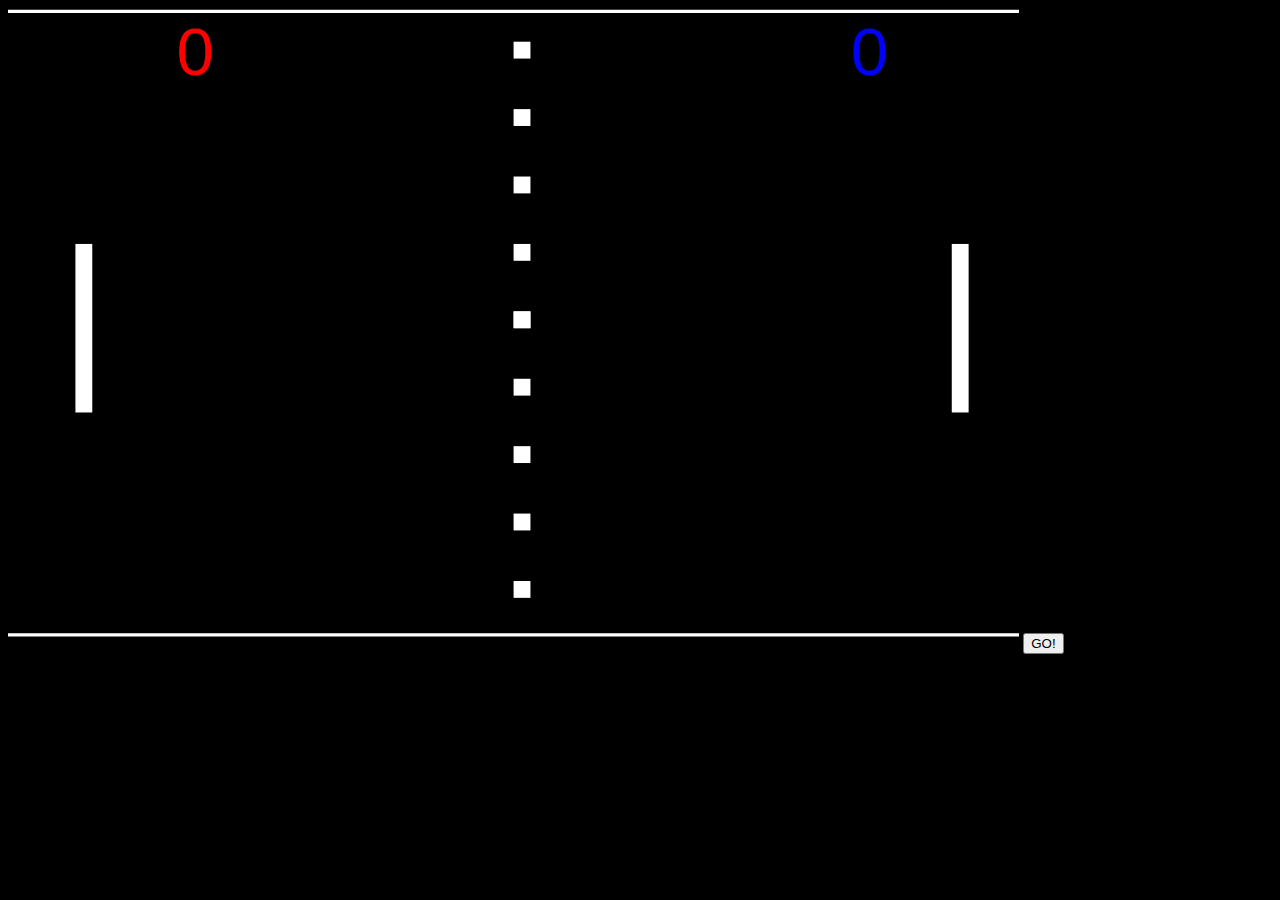
==== index.html @ 0cdf2fc5 "1/3" ====
<!DOCTYPE html>
<html lang="en">
  <head>
    <meta charset="utf-8">
      <link rel="stylesheet" href="style.css">
  </head>
  <body>

<svg id="canvas" width="80%" viewBox="0 0 300 190">
</svg>
      <button onclick="moveBall()">GO!</button>
      <script src="josh.js"></script>
  </body>
</html>
---- style.css ----
body {
  background-color: black;
}
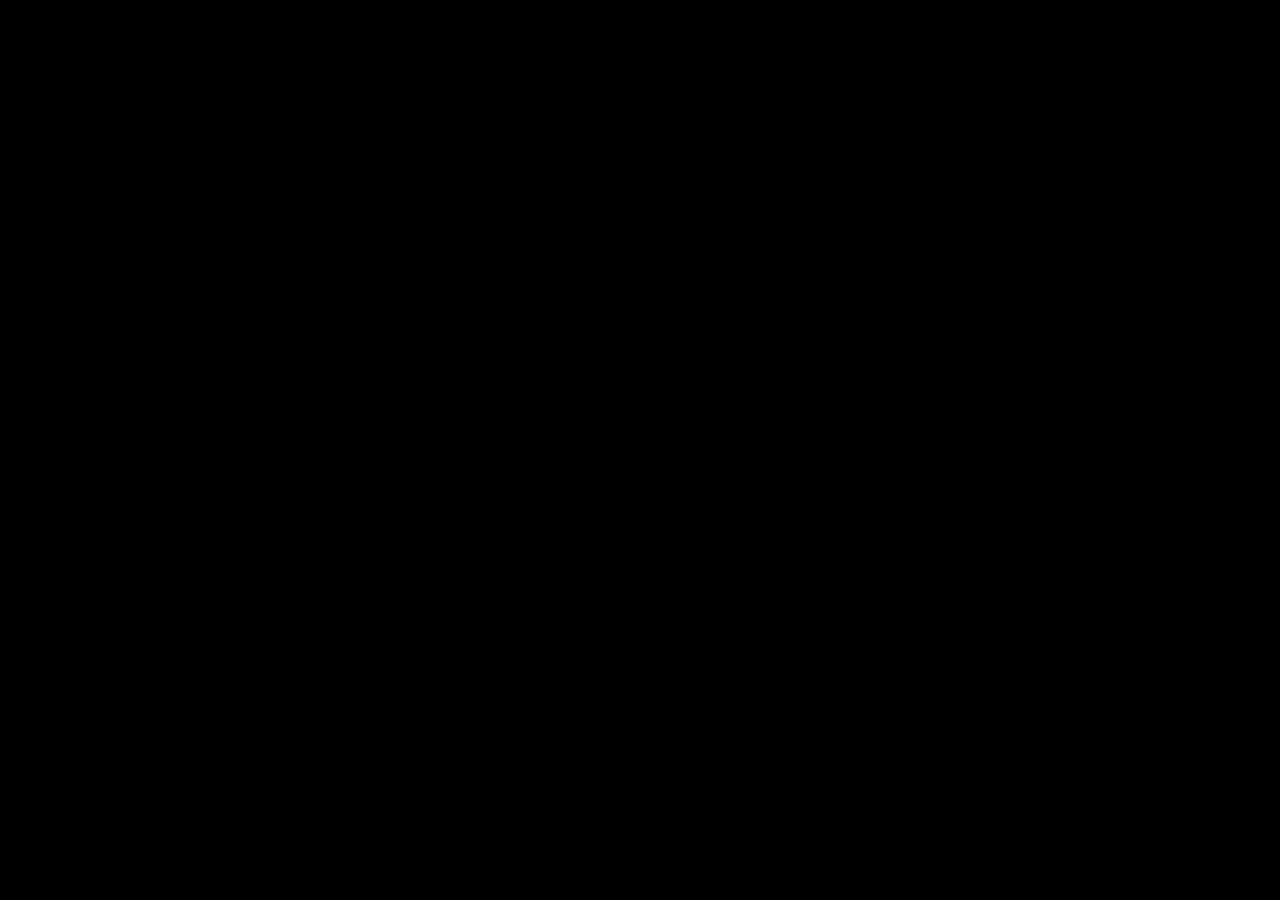
==== commit 2b558007: "We almost done" ====
--- a/index.html
+++ b/index.html
@@ -8,7 +8,7 @@
 
 <svg id="canvas" width="80%" viewBox="0 0 300 190">
 </svg>
-      <button onclick="moveBall()">GO!</button>
+      
       <script src="josh.js"></script>
   </body>
 </html>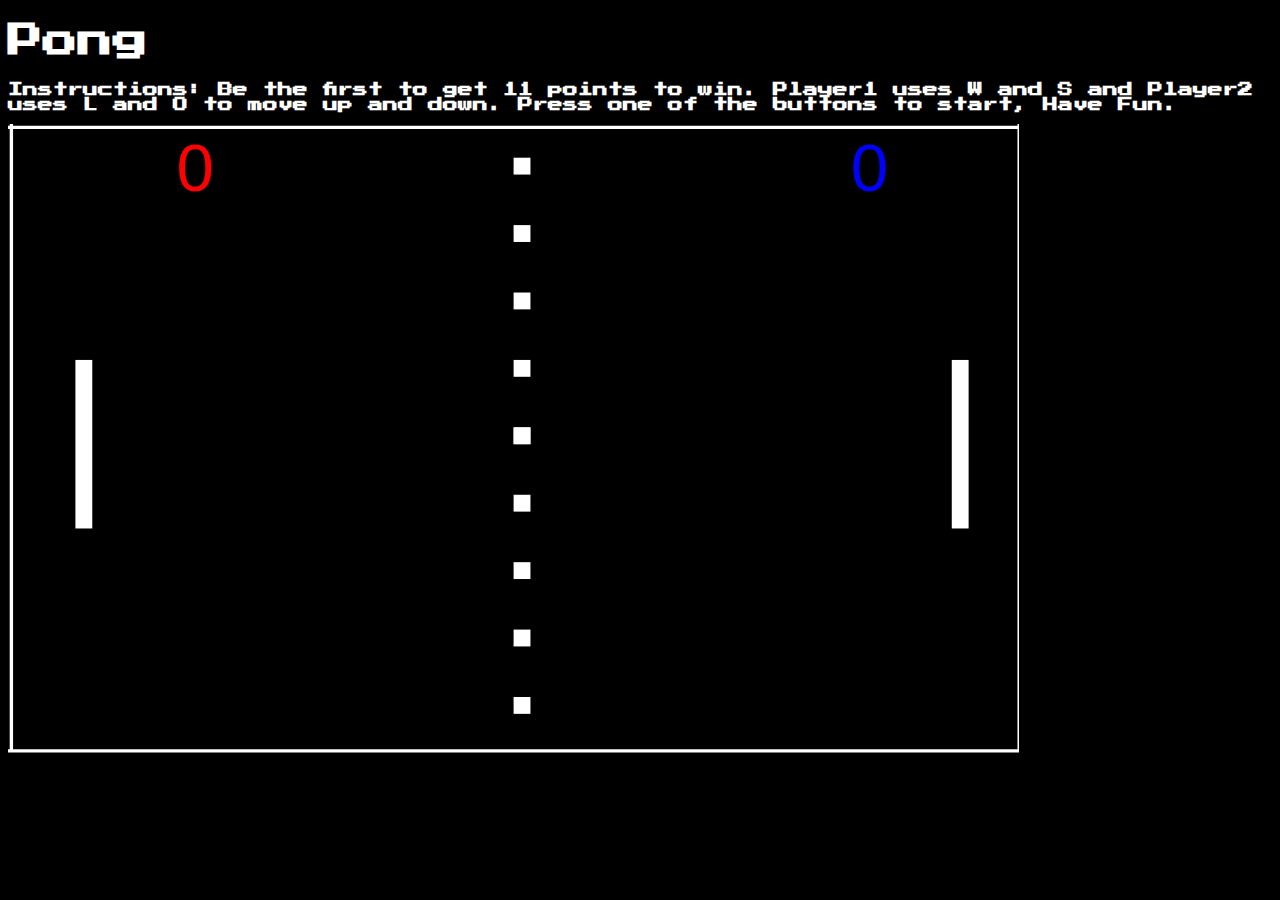
==== commit 1f1d949e: "We done boys I think" ====
--- a/index.html
+++ b/index.html
@@ -5,10 +5,11 @@
       <link rel="stylesheet" href="style.css">
   </head>
   <body>
-
+      <h1>Pong</h1>
+<h2>Instructions: Be the first to get 11 points to win. Player1 uses W and S and Player2 uses L and O to move up and down. Press one of the buttons to start, Have Fun. </h2>
 <svg id="canvas" width="80%" viewBox="0 0 300 190">
 </svg>
       
       <script src="josh.js"></script>
   </body>
-</html>+</html> --- a/style.css
+++ b/style.css
@@ -1,3 +1,18 @@
+@import url("https://fonts.googleapis.com/css?family=Press+Start+2P");
+ 
 body {
   background-color: black;
-}+}
+
+h1{
+color: white;
+    font-size: 35px;
+      font-family: "Press Start 2P";
+  text-align: left;
+}
+
+h2{
+color: white;
+    font-size: 15px;
+      font-family: "Press Start 2P";
+  text-align: left;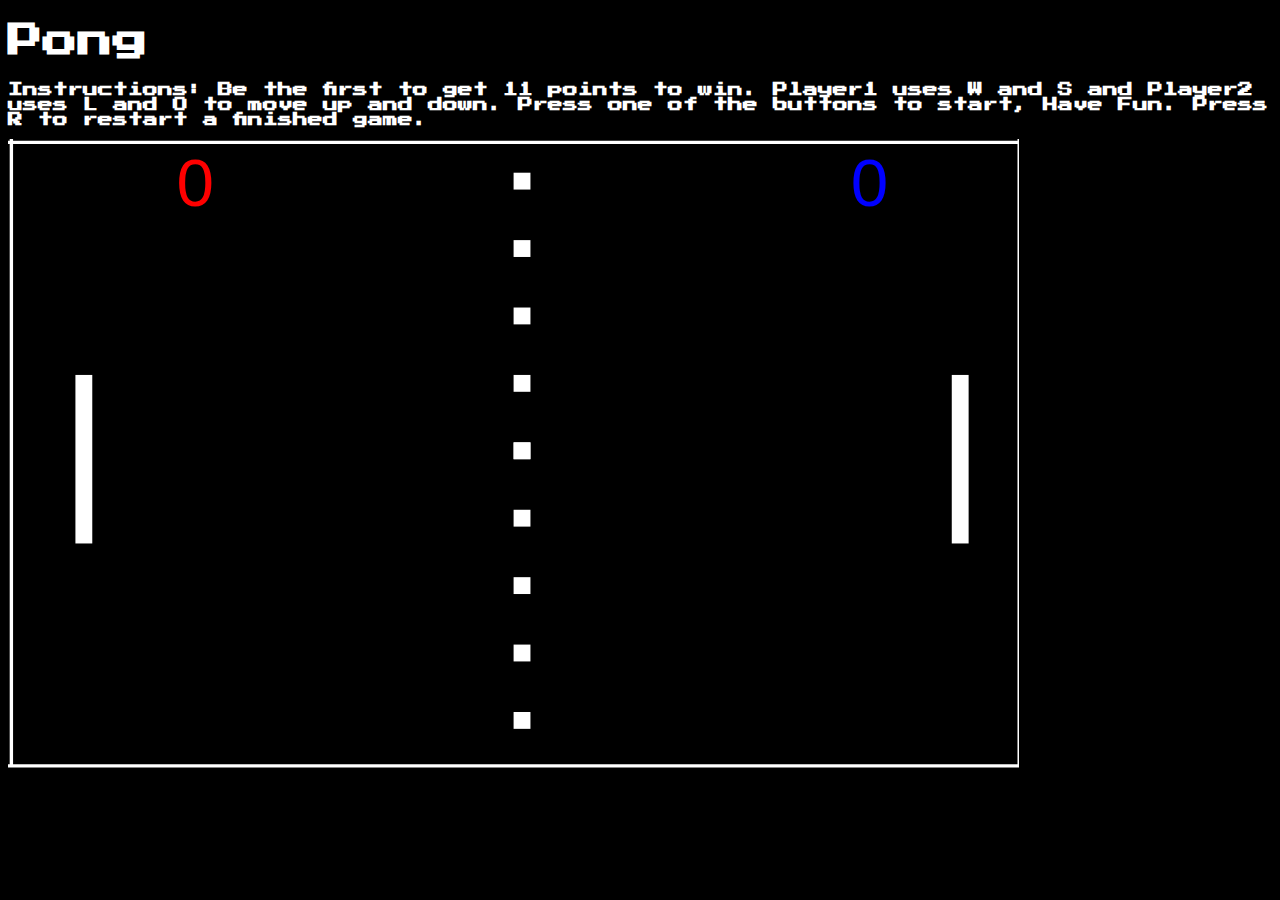
==== commit 3932497c: "sa" ====
--- a/index.html
+++ b/index.html
@@ -6,7 +6,7 @@
   </head>
   <body>
       <h1>Pong</h1>
-<h2>Instructions: Be the first to get 11 points to win. Player1 uses W and S and Player2 uses L and O to move up and down. Press one of the buttons to start, Have Fun. </h2>
+<h2>Instructions: Be the first to get 11 points to win. Player1 uses W and S and Player2 uses L and O to move up and down. Press one of the buttons to start, Have Fun. Press R to restart a finished game. </h2>
 <svg id="canvas" width="80%" viewBox="0 0 300 190">
 </svg>
       
